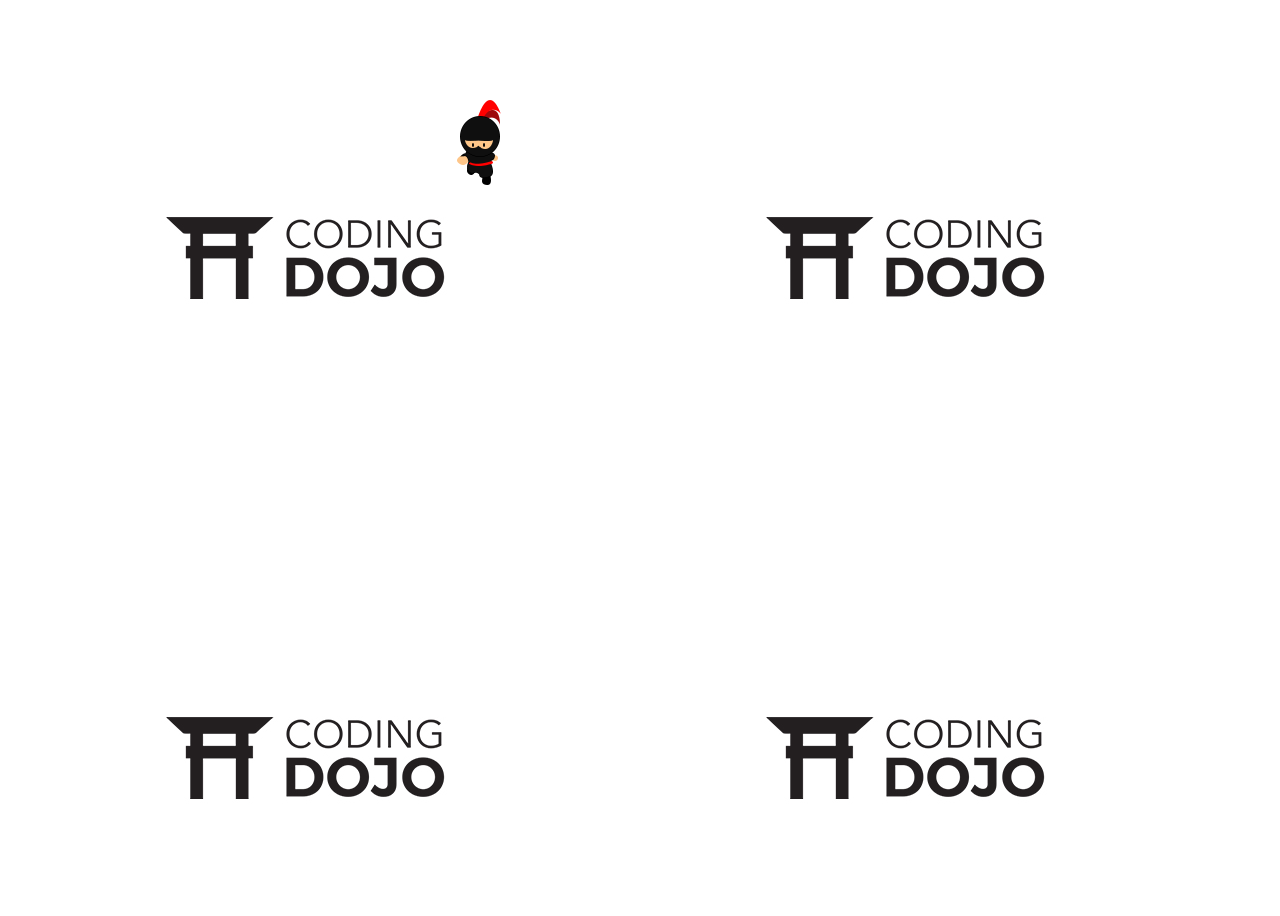
==== ninjaMan/index.html @ 4bdb8874 "ninjaman" ====
<html>
<body>
	<div id='background'>
        <div id='character' style='position:absolute; top:100px; left:450px; background-image: url("img/down1.png"); width:59px; height:86px;'></div>
    </div>
    <script type="text/javascript">
	    var leftValue = 450, topValue = 100;
		

	

    	function update(){
    		document.getElementById("character").style.left = leftValue+"px";
    		document.getElementById("character").style.top = topValue+"px";
    	}

    	document.onkeydown = function(e){
    		console.log(e);
    		if(e.keyCode == 37) { // LEFT
    			leftValue = leftValue - 10;
    		}
    		else if (e.keyCode == 39) { // RIGHT
    			leftValue = leftValue + 10;    		
    		}
    		else if (e.keyCode == 40) { // DOWN
				topValue = topValue + 10;
    		}
			else if (e.keyCode == 38) { // UP
				topValue = topValue - 10;
    		}
    		// ...
    		update();
    	}
    </script>
</body>
</html>
<html>
    <body>
        <div id="background" style="width: 1700px; height: 900px; background-image: url('img/white_bg.jpg');">
        
        </div>


<script type="text/javascript">
	var leftValue = 150;
	var topValue = 150;
	var walkValue = 1;
	document.onkeydown = function(e){
		console.log(e);
		if (walkValue == 1){
			walkValue = 2;
		}
		else if (walkValue == 2){
			walkValue = 1;
		}
		if(e.keyCode == 37){
			// Left
			leftValue = leftValue - 25;
			document.getElementById("character").style.left = leftValue+"px";
			document.getElementById("character").style.backgroundImage = "url('img/left"+walkValue+".png')";
		}
		else if (e.keyCode == 39){
			// Right
			leftValue = leftValue + 25;
			document.getElementById("character").style.left = leftValue+"px";
			document.getElementById("character").style.backgroundImage = "url('img/right"+walkValue+".png')";
		}
		else if (e.keyCode == 38){
			// Top
			topValue = topValue - 25;
			document.getElementById("character").style.top = topValue+"px";
			document.getElementById("character").style.backgroundImage = "url('img/top"+walkValue+".png')";
		}
		else if (e.keyCode == 40){
			// Bottom
			topValue = topValue + 25;
			document.getElementById("character").style.top = topValue+"px";
			document.getElementById("character").style.backgroundImage = "url('img/down"+walkValue+".png')";
		}
	}
</script>

</body>
</html>
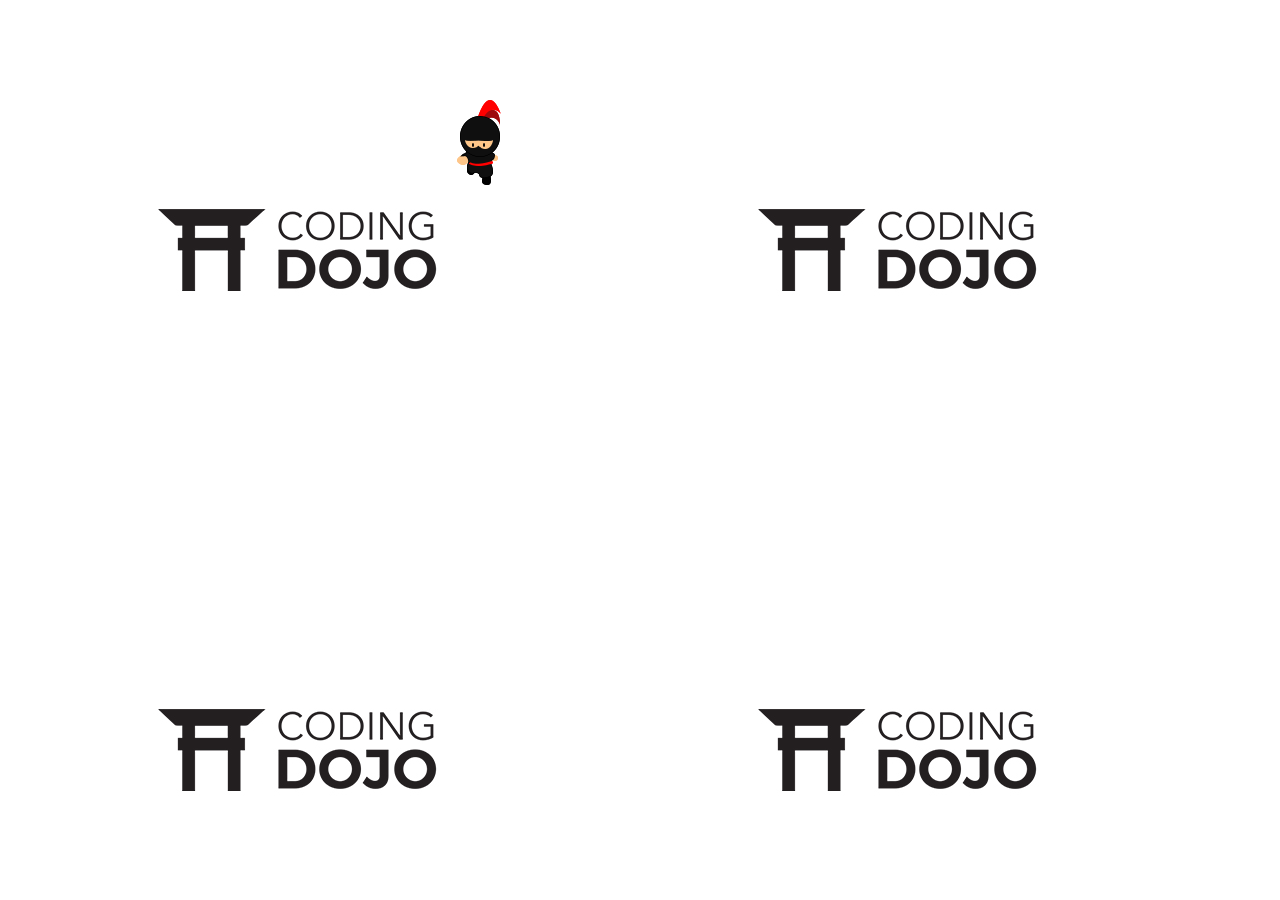
==== commit 07f31880: "ninja" ====
--- a/ninjaMan/index.html
+++ b/ninjaMan/index.html
@@ -2,86 +2,90 @@
 <body>
 	<div id='background'>
         <div id='character' style='position:absolute; top:100px; left:450px; background-image: url("img/down1.png"); width:59px; height:86px;'></div>
+		<div id='character2' style='position:absolute; top:100px; left:450px; background-image: url("img/down1.png"); width:59px; height:86px;'></div>
     </div>
+	<link rel="stylesheet" href="estilo.css">
     <script type="text/javascript">
-	    var leftValue = 450, topValue = 100;
-		
+	    var leftValueP1 = 450, topValueP1 = 100;
+		var leftValueP2 = 450, topValueP2 = 100;
 
-	
-
-    	function update(){
-    		document.getElementById("character").style.left = leftValue+"px";
-    		document.getElementById("character").style.top = topValue+"px";
-    	}
+		var walkValue = 1;
 
     	document.onkeydown = function(e){
     		console.log(e);
-    		if(e.keyCode == 37) { // LEFT
-    			leftValue = leftValue - 10;
-    		}
-    		else if (e.keyCode == 39) { // RIGHT
-    			leftValue = leftValue + 10;    		
-    		}
-    		else if (e.keyCode == 40) { // DOWN
-				topValue = topValue + 10;
-    		}
-			else if (e.keyCode == 38) { // UP
-				topValue = topValue - 10;
-    		}
+
+				if (walkValue == 1){
+					walkValue = 2;
+				}
+				else if (walkValue == 2){
+					walkValue = 1;
+				} 
+				
+				if(e.keyCode == 37 && leftValueP1 > 0){
+					// Left
+					leftValueP1 = leftValueP1 - 25;
+					document.getElementById("character").style.left = leftValueP1+"px";
+					document.getElementById("character").style.backgroundImage = "url('img/left"+walkValue+".png')";
+				}
+				else if (e.keyCode == 39 && leftValueP1 < 1850){
+					// Right
+					leftValueP1 = leftValueP1 + 25;
+					document.getElementById("character").style.left = leftValueP1+"px";
+					document.getElementById("character").style.backgroundImage = "url('img/right"+walkValue+".png')";
+				}
+				else if (e.keyCode == 38 && topValueP1 > 0){
+					// Top
+					topValueP1 = topValueP1 - 25;
+					document.getElementById("character").style.top = topValueP1+"px";
+					document.getElementById("character").style.backgroundImage = "url('img/top"+walkValue+".png')";
+				}
+				else if (e.keyCode == 40 && topValueP1 < 870){
+					// Bottom
+					topValueP1 = topValueP1 + 25;
+					document.getElementById("character").style.top = topValueP1+"px";
+					document.getElementById("character").style.backgroundImage = "url('img/down"+walkValue+".png')";
+				}
+				if(e.keyCode == 65){
+					// Left
+					leftValueP2 = leftValueP2 - 25;
+					document.getElementById("character2").style.left = leftValueP2+"px";
+					document.getElementById("character2").style.backgroundImage = "url('img/left"+walkValue+".png')";
+				}
+				else if (e.keyCode == 68){
+					// Right
+					leftValueP2 = leftValueP2 + 25;
+					document.getElementById("character2").style.left = leftValueP2+"px";
+					document.getElementById("character2").style.backgroundImage = "url('img/right"+walkValue+".png')";
+				}
+				else if (e.keyCode == 87){
+					// Top
+					topValueP2 = topValueP2 - 25;
+					document.getElementById("character2").style.top = topValueP2+"px";
+					document.getElementById("character2").style.backgroundImage = "url('img/top"+walkValue+".png')";
+				}
+				else if (e.keyCode == 83){
+					// Bottom
+					topValueP2 = topValueP2 + 25;
+					document.getElementById("character2").style.top = topValueP2+"px";
+					document.getElementById("character2").style.backgroundImage = "url('img/down"+walkValue+".png')";
+				}
+
     		// ...
-    		update();
     	}
-    </script>
-</body>
-</html>
-<html>
-    <body>
-        <div id="background" style="width: 1700px; height: 900px; background-image: url('img/white_bg.jpg');">
-        
-        </div>
+		
+		
+		
+			var leftValue = 150;
+			var topValue = 150;
 
 
-<script type="text/javascript">
-	var leftValue = 150;
-	var topValue = 150;
-	var walkValue = 1;
-	document.onkeydown = function(e){
-		console.log(e);
-		if (walkValue == 1){
-			walkValue = 2;
-		}
-		else if (walkValue == 2){
-			walkValue = 1;
-		}
-		if(e.keyCode == 37){
-			// Left
-			leftValue = leftValue - 25;
-			document.getElementById("character").style.left = leftValue+"px";
-			document.getElementById("character").style.backgroundImage = "url('img/left"+walkValue+".png')";
-		}
-		else if (e.keyCode == 39){
-			// Right
-			leftValue = leftValue + 25;
-			document.getElementById("character").style.left = leftValue+"px";
-			document.getElementById("character").style.backgroundImage = "url('img/right"+walkValue+".png')";
-		}
-		else if (e.keyCode == 38){
-			// Top
-			topValue = topValue - 25;
-			document.getElementById("character").style.top = topValue+"px";
-			document.getElementById("character").style.backgroundImage = "url('img/top"+walkValue+".png')";
-		}
-		else if (e.keyCode == 40){
-			// Bottom
-			topValue = topValue + 25;
-			document.getElementById("character").style.top = topValue+"px";
-			document.getElementById("character").style.backgroundImage = "url('img/down"+walkValue+".png')";
-		}
-	}
-</script>
-
+    </script>
 </body>
 </html>
 
 
 
+
+
+
+
--- a/ninjaMan/estilo.css
+++ b/ninjaMan/estilo.css
@@ -0,0 +1,5 @@
+body{
+
+    background-image: url(img/white_bg.jpg);
+
+}
